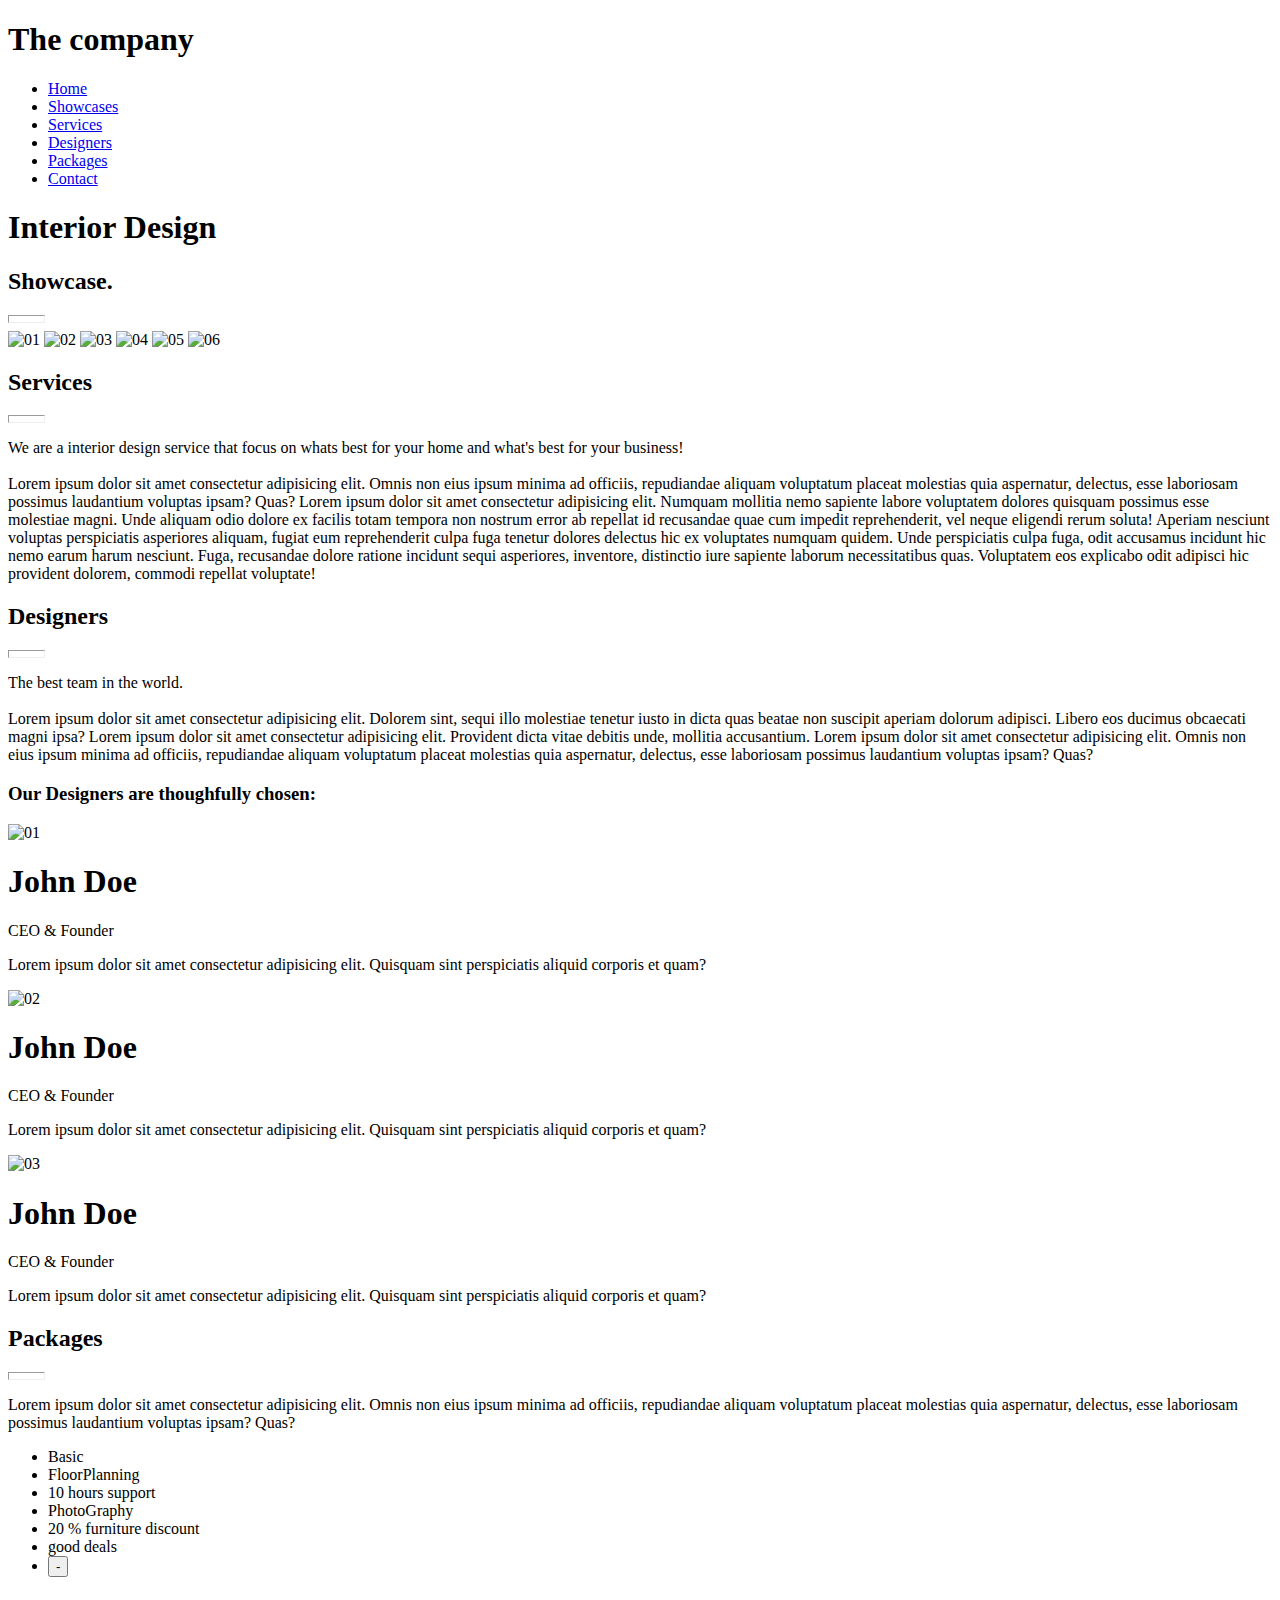
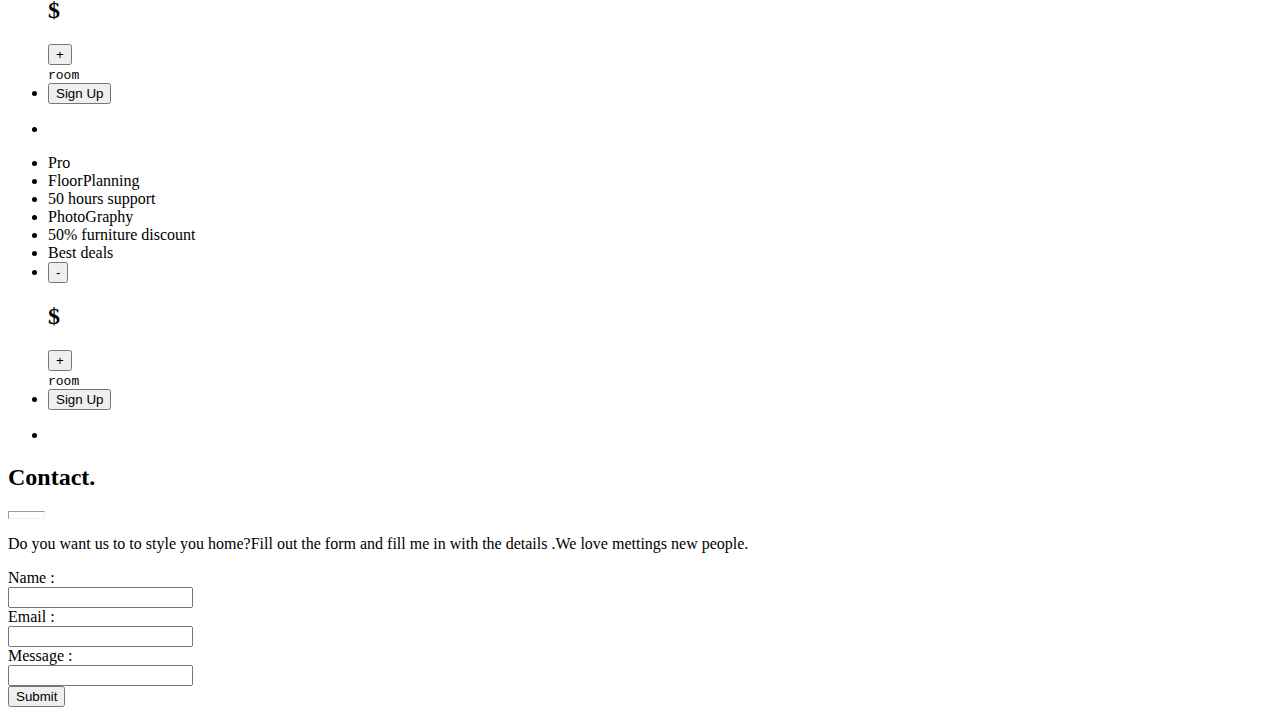
==== index.html @ acdbd5f0 "modified" ====
<!DOCTYPE html>
<html lang = "en">
  <head>
    <meta charset = "UTF-8">
    <meta name = "viewport" content ="width = device-width,
    initial-scale ="1.0">
    <!-- Title of the Assignment-->
    <title>Assigment</title>
        <!--Linked css and js-->
       <link rel="stylesheet" href="CSS\style.css" type="text/css">
  </head>
  <body>
        <!--Navbar-->
        <div class="container">
            <h1>The company</h1>
            <ul>
                <li><a href="#home">Home</a></li>
                <li><a href="#show">Showcases</a></li>
                <li><a href="#service">Services</a></li>
                <li><a href="#design">Designers</a></li>
                <li><a href="#package">Packages</a></li>
                <li><a href="#con">Contact</a></li>
            </ul>
        </div>
        <!-- Scrolling body section-->
        <main id="home" class="document">
            <section class="heading"><h1>Interior Design</h1></section>
            <!-- Showcase Portion-->
            <section id="show" class="showcase">
                <h2>Showcase.</h2>
                <hr width="35px" size="8px" align="left" />
                <div class="image">
                    <img src="images/showcase-01.jpg" alt="01">
                    <img src="images/showcase-02.jpg" alt="02">
                    <img src="images/showcase-03.jpg" alt="03">
                    <img src="images/showcase-04.jpg" alt="04">
                    <img src="images/showcase-05.jpg" alt="05">
                    <img src="images/showcase-06.jpg" alt="06">
                </div>
            </section>
            <!-- Service Portion-->
            <section id="service" class="services">
                <h2>Services</h2>
                <hr width="35px" size="8px" align="left" />
                <p>
                    We are a interior design service that focus on whats best for your home and what's best for your business! <br><br>
                    Lorem ipsum dolor sit amet consectetur adipisicing elit. Omnis non eius ipsum minima ad officiis, repudiandae aliquam voluptatum placeat molestias quia aspernatur, delectus, esse laboriosam possimus laudantium voluptas ipsam? Quas?
                    Lorem ipsum dolor sit amet consectetur adipisicing elit. Numquam mollitia nemo sapiente labore voluptatem dolores quisquam possimus esse molestiae magni. Unde aliquam odio dolore ex facilis totam tempora non nostrum error ab repellat id recusandae quae cum impedit reprehenderit, vel neque eligendi rerum soluta! Aperiam nesciunt voluptas perspiciatis asperiores aliquam, fugiat eum reprehenderit culpa fuga tenetur dolores delectus hic ex voluptates numquam quidem. Unde perspiciatis culpa fuga, odit accusamus incidunt hic nemo earum harum nesciunt. Fuga, recusandae dolore ratione incidunt sequi asperiores, inventore, distinctio iure sapiente laborum necessitatibus quas. Voluptatem eos explicabo odit adipisci hic provident dolorem, commodi repellat voluptate!

                </p>
            </section>
            <!-- Design Portion-->
            <section id="design" class="designers">
                <h2>Designers</h2>
                <hr width="35px" size="8px" align="left" />
                <p>
                    The best team in the world. <br><br>
                    Lorem ipsum dolor sit amet consectetur adipisicing elit. Dolorem sint, sequi illo molestiae tenetur iusto in dicta quas beatae non suscipit aperiam dolorum adipisci. Libero eos ducimus obcaecati magni ipsa?
                    Lorem ipsum dolor sit amet consectetur adipisicing elit. Provident dicta vitae debitis unde, mollitia accusantium.
                    Lorem ipsum dolor sit amet consectetur adipisicing elit. Omnis non eius ipsum minima ad officiis, repudiandae aliquam voluptatum placeat molestias quia aspernatur, delectus, esse laboriosam possimus laudantium voluptas ipsam? Quas?
                    <h3>Our Designers are thoughfully chosen:</h3>
                    <div class="profile-card">
                        <div id="person">
                            <img src="images/person-01.jpg" alt="01" style="width: 100%;">
                            <h1>John Doe</h1>
                            <p class="title">CEO & Founder</p>
                            <p>Lorem ipsum dolor sit amet consectetur adipisicing elit. Quisquam sint perspiciatis aliquid corporis et quam?</p>
                        </div>
                        <div id="person">
                            <img src="images/person-02.jpg" alt="02" style="width: 100%;">
                            <h1>John Doe</h1>
                            <p class="title">CEO & Founder</p>
                            <p>Lorem ipsum dolor sit amet consectetur adipisicing elit. Quisquam sint perspiciatis aliquid corporis et quam?</p>
                        </div>
                        <div id="person">
                            <img src="images/person-03.jpg" alt="03" style="width: 100%;">
                            <h1>John Doe</h1>
                            <p class="title">CEO & Founder</p>
                            <p>Lorem ipsum dolor sit amet consectetur adipisicing elit. Quisquam sint perspiciatis aliquid corporis et quam?</p>
                        </div>
                    </div>
                </p>
            </section>
            <!-- Package Portion-->
            <section id="package" class="packages">
                <h2>Packages</h2>
                <hr width="35px" size="8px" align="left" />
                <p>
                    Lorem ipsum dolor sit amet consectetur adipisicing elit. Omnis non eius ipsum minima ad officiis, repudiandae aliquam voluptatum placeat molestias quia aspernatur, delectus, esse laboriosam possimus laudantium voluptas ipsam? Quas?
                </p>
                <!-- basic plan-->
                <div class="columns">
                    <ul class="price">
                        <li class="basic">Basic</li>
                        <li>FloorPlanning</li>
                        <li>10 hours support</li>
                        <li>PhotoGraphy</li>
                        <li>20 % furniture discount</li>
                        <li>good deals</li>
                        <li>
                            <div class="add-sub">
                                <button onclick="decrementb()">-</button>	
                                <h2>$</h2>
                                <h2 id="countingb"></h2>
                                <button onclick="incrementb()">+</button><br>
                            </div>
                            <code id="roomb"></code>
                            <code>room</code>
                        </li>
                        <li class="grey" >
                            <form id="messageb">
                            <button  type="submit" class="button" >Sign Up</button>
                            </form>
                        </li>
                        <li><p class="wish" id="success-messageb"></p></li>
                      </ul>
                </div>
                <!-- Pro plan-->
                <div class="columns">
                    <ul class="price">
                        <li class="pro">Pro</li>
                        <li>FloorPlanning</li>
                        <li>50 hours support</li>
                        <li>PhotoGraphy</li>
                        <li>50% furniture discount</li>
                        <li>Best deals</li>
                        <li>
                            <div class="add-sub">
                                <button onclick="decrementp()">-</button>	
                                <h2>$</h2>
                                <h2 id="countingp"></h2>

                                <button onclick="incrementp()">+</button><br>
                            </div>
                            
                            <code id="roomp"></code>
                            <code>room</code>
                        </li>
                        <li class="grey">
                            <form id="messagep">
                                <button  type="submitp" class="button" >Sign Up</button>
                            </form>
                        </li>
                        <li><p class="wish" id="success-messagep"></p></li>
                      </ul>
                </div>
            </section>
            <!-- Contact Portion-->
            <section id="con" class="contact">
                <h2>Contact.</h2>
                <hr width="35px" size="8px" align="left" />
                <p>Do you  want us to to style you home?Fill out the form and fill me in with the details .We love mettings new people.</p>
                <form action="#">
                    <label for="name">Name : </label><br>
                    <input type="text" name="name" required><br>
                    <label for="email">Email : </label><br>
                    <input type="email" name="email" required><br>
                    <label for="message">Message : </label><br>
                    <input type="text" name="massage" required><br>
                    <button class="send-sms">Submit</button>
                </form>
            </section>
            
        </main>
        <!-- Footer Portion-->
        <section class="footer">
            <div class="foot">
            </div>
        </section>
        <script src="javaScript\script.js"></script>
  </body>
</html>
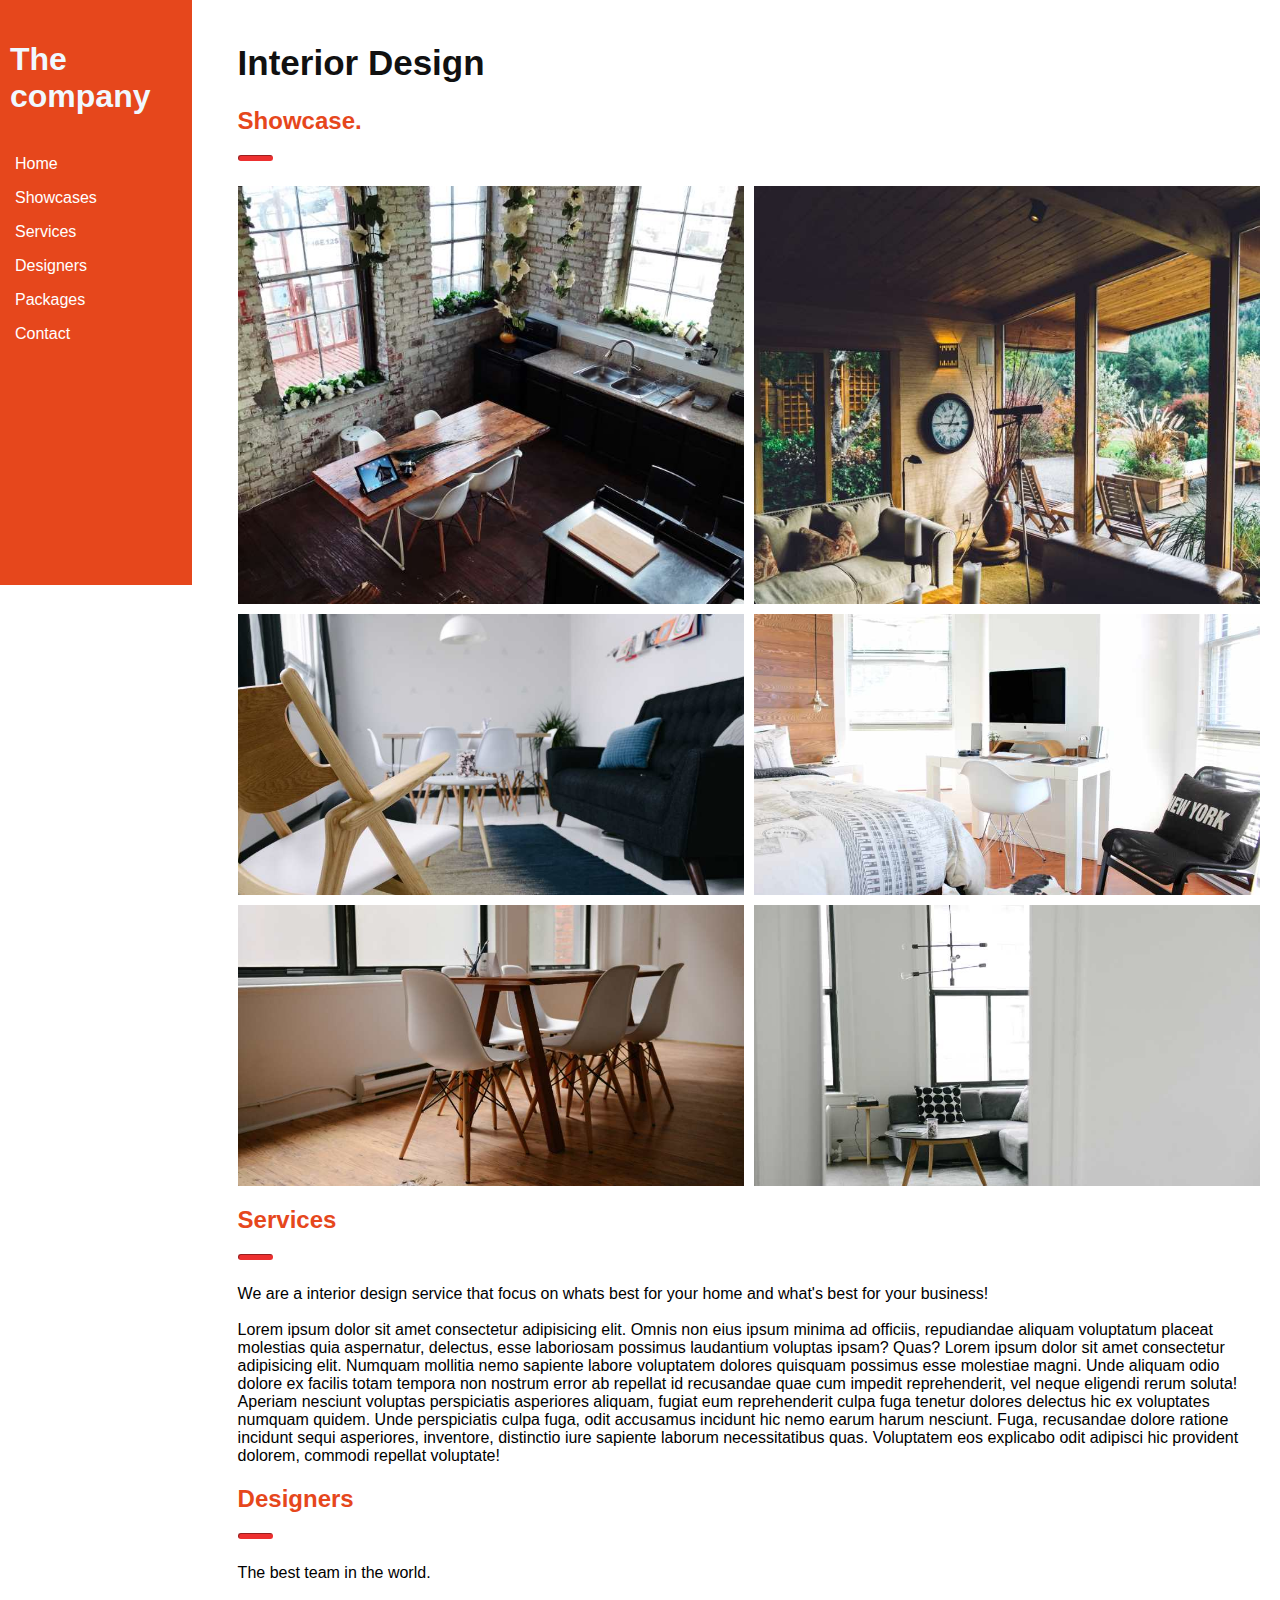
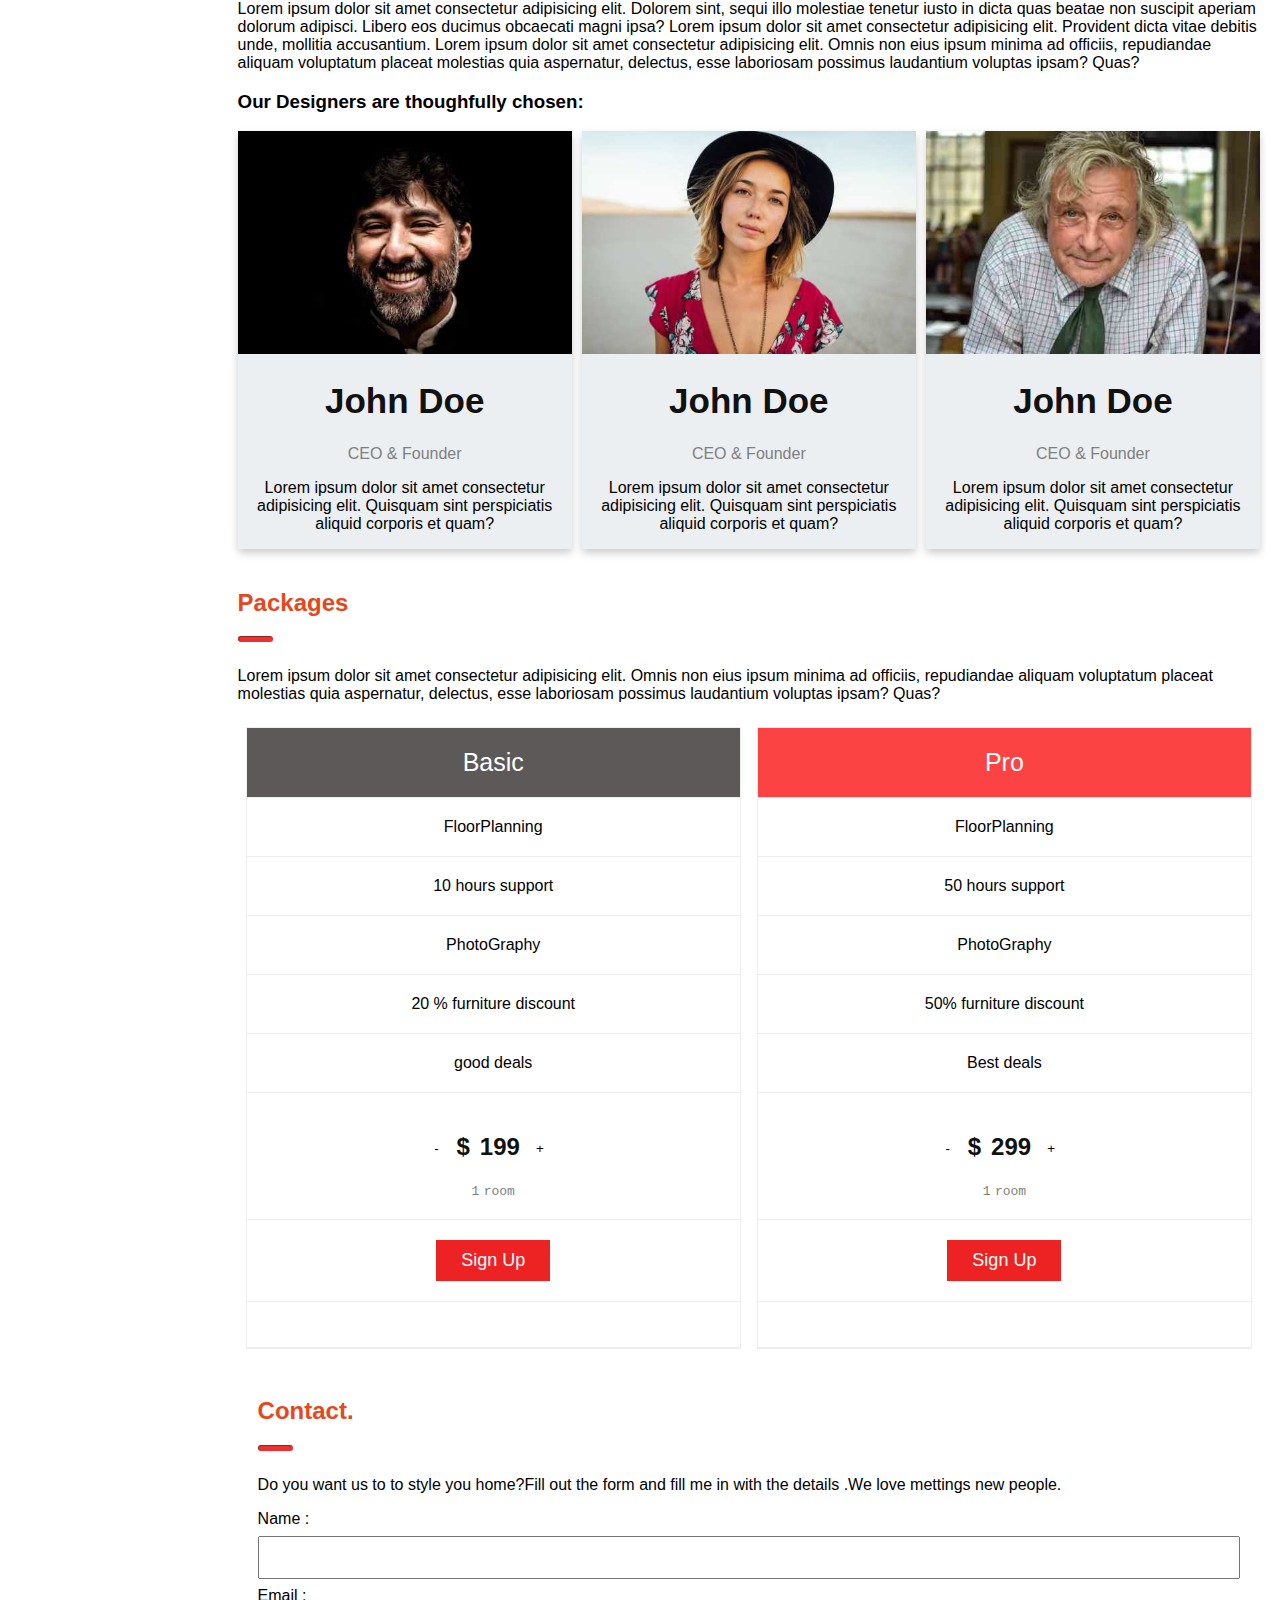
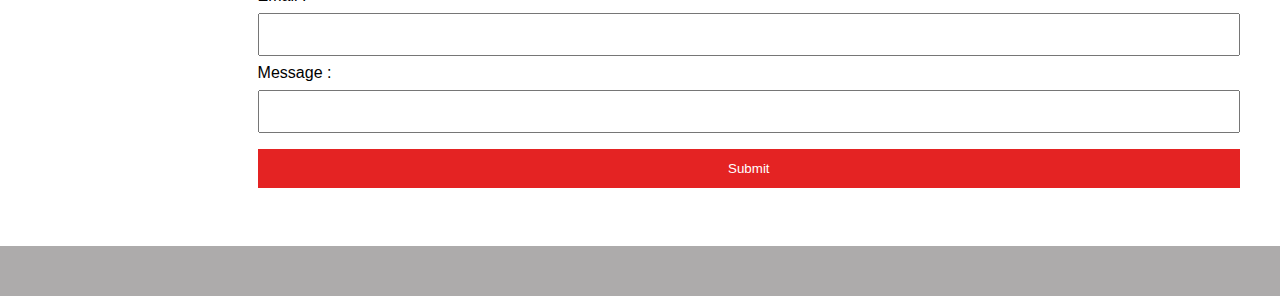
==== commit 8e79558b: "modified source code" ====
--- a/index.html
+++ b/index.html
@@ -7,7 +7,7 @@
     <!-- Title of the Assignment-->
     <title>Assigment</title>
         <!--Linked css and js-->
-       <link rel="stylesheet" href="CSS\style.css" type="text/css">
+       <link rel="stylesheet" href="Source_Code/CSS/style.css" type="text/css">
   </head>
   <body>
         <!--Navbar-->
@@ -30,12 +30,12 @@
                 <h2>Showcase.</h2>
                 <hr width="35px" size="8px" align="left" />
                 <div class="image">
-                    <img src="images/showcase-01.jpg" alt="01">
-                    <img src="images/showcase-02.jpg" alt="02">
-                    <img src="images/showcase-03.jpg" alt="03">
-                    <img src="images/showcase-04.jpg" alt="04">
-                    <img src="images/showcase-05.jpg" alt="05">
-                    <img src="images/showcase-06.jpg" alt="06">
+                    <img src="Source_Code/images/showcase-01.jpg" alt="showcase-01">
+                    <img src="Source_Code/images/showcase-02.jpg" alt="showcase-02">
+                    <img src="Source_Code/images/showcase-03.jpg" alt="showcase-03">
+                    <img src="Source_Code/images/showcase-04.jpg" alt="showcase-04">
+                    <img src="Source_Code/images/showcase-05.jpg" alt="showcase-05">
+                    <img src="Source_Code/images/showcase-06.jpg" alt="showcase-06">
                 </div>
             </section>
             <!-- Service Portion-->
@@ -61,19 +61,19 @@
                     <h3>Our Designers are thoughfully chosen:</h3>
                     <div class="profile-card">
                         <div id="person">
-                            <img src="images/person-01.jpg" alt="01" style="width: 100%;">
+                            <img src="Source_Code/images/person-01.jpg" alt="01" style="width: 100%;">
                             <h1>John Doe</h1>
                             <p class="title">CEO & Founder</p>
                             <p>Lorem ipsum dolor sit amet consectetur adipisicing elit. Quisquam sint perspiciatis aliquid corporis et quam?</p>
                         </div>
                         <div id="person">
-                            <img src="images/person-02.jpg" alt="02" style="width: 100%;">
+                            <img src="Source_Code/images/person-02.jpg" alt="02" style="width: 100%;">
                             <h1>John Doe</h1>
                             <p class="title">CEO & Founder</p>
                             <p>Lorem ipsum dolor sit amet consectetur adipisicing elit. Quisquam sint perspiciatis aliquid corporis et quam?</p>
                         </div>
                         <div id="person">
-                            <img src="images/person-03.jpg" alt="03" style="width: 100%;">
+                            <img src="Source_Code/images/person-03.jpg" alt="03" style="width: 100%;">
                             <h1>John Doe</h1>
                             <p class="title">CEO & Founder</p>
                             <p>Lorem ipsum dolor sit amet consectetur adipisicing elit. Quisquam sint perspiciatis aliquid corporis et quam?</p>
@@ -167,6 +167,6 @@
             <div class="foot">
             </div>
         </section>
-        <script src="javaScript\script.js"></script>
+        <script src="Source_Code/javaScript/script.js"></script>
   </body>
 </html>--- a/Source_Code/CSS/style.css
+++ b/Source_Code/CSS/style.css
@@ -0,0 +1,223 @@
+body{
+  padding: 0;
+  margin: 0;
+  font-family: Arial, Helvetica, sans-serif;
+}
+
+.container {
+    background-color: rgb(230, 71, 28) !important;
+    width: 15%;
+    height: 65%;
+    float: left;
+    text-align: left;
+    list-style-type: none;
+    margin: 0;
+    padding: 5px;
+    position: fixed;
+}
+
+.container h1{
+
+  color: aliceblue;
+  padding: 15px 5px 10px;
+}
+
+ .container ul {
+   list-style: none;
+    display: block;
+    padding: 0;
+    margin: 0;
+    text-align: left;
+ }
+
+ .container a {
+    display: block;
+    color: white;
+    text-align: left;
+    padding: 8px 10px;
+    text-decoration: none;
+ }
+ .container a:hover {
+    background-color: #111;
+ }
+
+ .document{
+    width: 83%;
+    height: 100%;
+    float: right;
+    margin: 0;
+    padding: 20px 20px 30px 20px;
+ }
+
+ .document h1{
+  font-size: 35px;
+  color: #111;
+ }
+
+ .document h2{
+    color: rgb(230, 71, 28);
+    font-style: bold;
+ }
+
+ .image {
+    display: grid;
+    grid-template-columns: repeat(2, 1fr);
+    grid-gap: 10px;
+  }
+  .image img {
+    width: 100%;
+  }
+
+  #person {
+    background-color: rgba(232, 236, 239, 0.868);
+    box-shadow: 0 4px 8px 0 rgba(0, 0, 0, 0.2);
+    max-width: 100%;
+    margin: auto;
+    text-align: center;
+  }
+
+  .profile-card {
+    display: grid;
+    grid-template-columns: repeat(3, 1fr);
+    grid-gap: 10px;
+    padding-bottom: 20px;
+  }
+  .profile-card person {
+    width: 100%;
+  }
+
+  .title {
+    color: grey;
+  }
+
+
+  * {
+   box-sizing: border-box;
+ }
+ 
+ .columns {
+   float: left;
+   width: 50%;
+   padding: 8px;
+ }
+
+ .price {
+   list-style-type: none;
+   border: 1px solid #eee;
+   margin: 0;
+   padding: 0;
+   -webkit-transition: 0.3s;
+   transition: 0.3s;
+ }
+ .price .basic {
+   background-color: #5d5959;
+   color: white;
+   font-size: 25px;
+ }
+ .price .pro {
+   background-color: #fc4343;
+   color: white;
+   font-size: 25px;
+ }
+ .price li {
+   border-bottom: 1px solid #eee;
+   padding: 20px;
+   text-align: center;
+ }
+
+
+ .button {
+   background-color: #ed2323 ;
+   border: none;
+   color: white;
+   padding: 10px 25px;
+   text-align: center;
+   text-decoration: none;
+   font-size: 18px;
+ }
+ .button:hover {
+  background-color: #f88888;
+ }
+
+ .contact{
+   width: 100%;
+   height: 100%;
+   float: right;
+   margin: 0;
+   padding: 20px;
+ }
+
+ input{
+   width: 100%;
+   padding: 12px 20px;
+   margin: 8px 0;
+   box-sizing: border-box;
+ }
+
+ .send-sms{
+   width: 100%;
+   padding: 12px 20px;
+   margin: 8px 0;
+   box-sizing: border-box;
+   background-color: #e42323;
+   color: white;
+   border: none;
+   cursor: pointer;
+ }
+.send-sms:hover{
+  background-color: #ce4c4c;
+}
+
+
+ .document hr{
+   background-color: #ed3030;
+   border-radius: 5px;
+   border-color: #ed3030;
+   margin-bottom: 25px;
+ }
+
+ .add-sub{
+  display: grid;
+  grid-gap: 10px;
+  display: flex;
+  justify-content: center;
+
+ }
+ .column {
+  flex-direction: column;
+}
+
+ .add-sub button{
+  margin-top: 25px;
+  width: 20px;
+  height: 20px;
+  border: none;
+  background-color: #ffffff;
+ }
+
+ .add-sub h2{
+  color: #111;
+ }
+ code{
+  color: gray !important;
+ }
+
+ .foot{
+  display: flex;
+  background-color: rgb(173, 171, 171);
+  width: 100%;
+  height: 50px;
+ }
+
+ .foot name{
+  text-align: center;
+  color: #a03737;
+ }
+
+
+.wish{
+  position: flex-center;
+  margin: 5px 0 5px 0;
+  color: #5d5959;
+}
+
